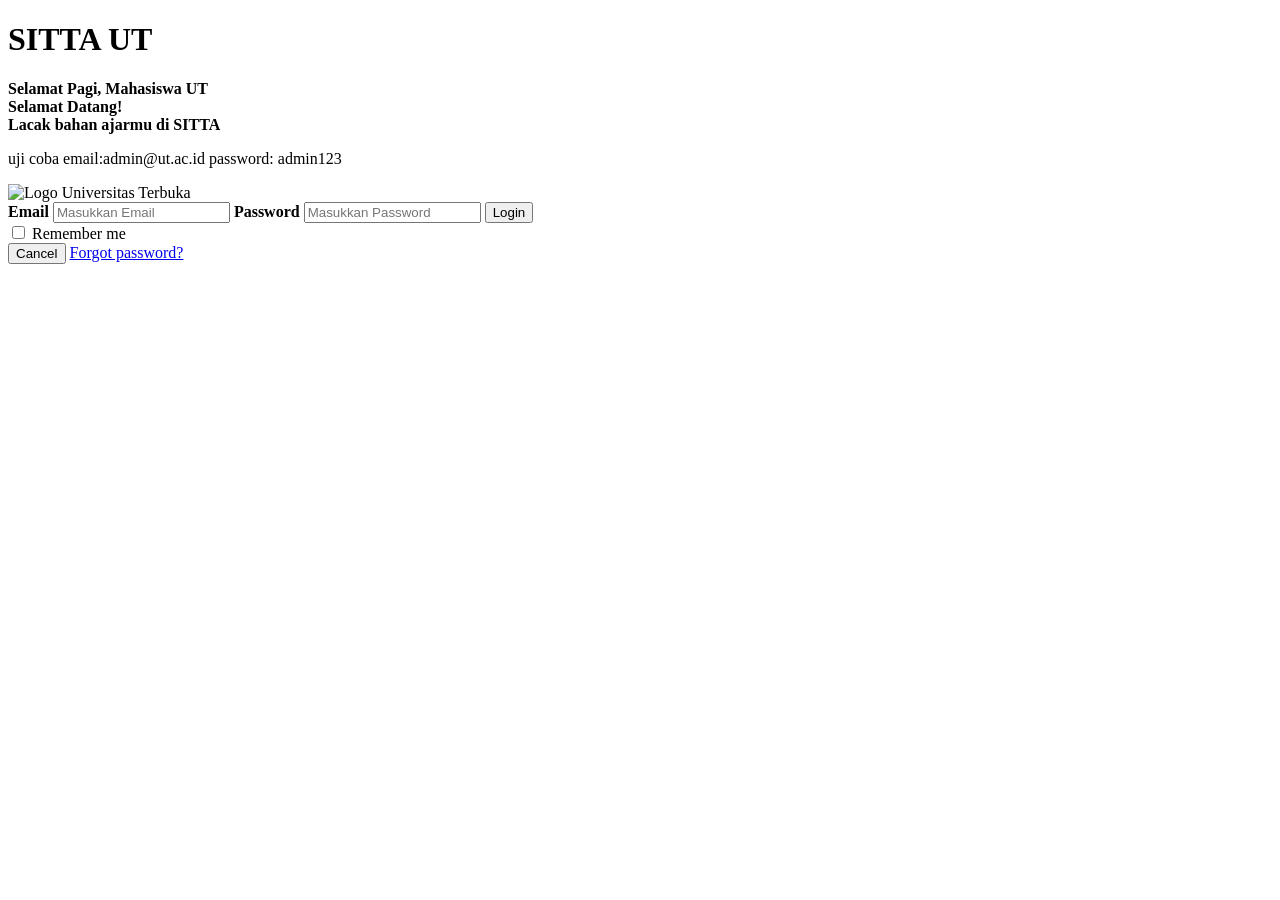
==== dashboard.html @ 77b94b1d "Add files via upload" ====
<!DOCTYPE html>
<html lang="id">
<head>
  <meta charset="UTF-8">
  <meta name="viewport" content="width=device-width, initial-scale=1.0, user-scalable=yes">
  <title>Dashboard SITTA</title>
  <link rel="stylesheet" href="CSS/style.css">
  <link rel="stylesheet" href="https://cdnjs.cloudflare.com/ajax/libs/font-awesome/6.0.0-beta3/css/all.min.css">
</head>
<body>
<div class="main-container">
  <div class="glass-card header-card">
    <div style="display: flex; align-items: center; justify-content: center; gap: 15px; flex-wrap: wrap;">
      <img src="Assets/logo-ut.png" alt="Logo UT" style="height: 60px;">
      <h2>SITTA UT</h2>
    </div>
    <p id="greetingDashboard" class="greeting-message" style="font-size: 1.4rem;"></p>
    <p class="subtitle">Kelola dan lacak bahan ajar Anda</p>
  </div>

  <div class="menu-grid">
    <a href="stok.html" class="menu-item glass-card"><i class="fas fa-boxes"></i><span>Stok Bahan Ajar</span></a>
    <a href="tracking.html" class="menu-item glass-card"><i class="fas fa-truck"></i><span>Lacak Pengiriman</span></a>
    <a class="menu-item glass-card"><i class="fas fa-user-graduate"></i><span>Profil Saya</span></a>
    <a class="menu-item glass-card"><i class="fas fa-boxes"></i><span>Histori Transaksi</span></a>
    <button id="logoutBtn" class="menu-item glass-card" style="background: rgba(255,80,80,0.2);"><i class="fas fa-sign-out-alt"></i><span>Logout</span></button>
  </div>

  <div class="glass-card" style="text-align: center;">
    <p style="color: white;">📘 Sistem Informasi Bahan Ajar Terpadu</p>
  </div>
</div>

<script>
  const userEmail = localStorage.getItem('sitta_user_email');
  if (!userEmail) window.location.href = "index.html";

  const greetingEl = document.getElementById('greetingDashboard');
  if (greetingEl) {
    const hour = new Date().getHours();
    let text = hour<12 ? 'Selamat Pagi' : (hour<15 ? 'Selamat Siang' : (hour<18 ? 'Selamat Sore' : 'Selamat Malam'));
    let name = userEmail.split('@')[0];
    greetingEl.innerText = `${text}, ${name}!`;
  }

  document.getElementById('logoutBtn')?.addEventListener('click', () => {
    localStorage.removeItem('sitta_user_email');
    localStorage.removeItem('sitta_remembered_email');
    alert('Logout berhasil');
    window.location.href = "index.html";
  });
</script>
</body>
</html>
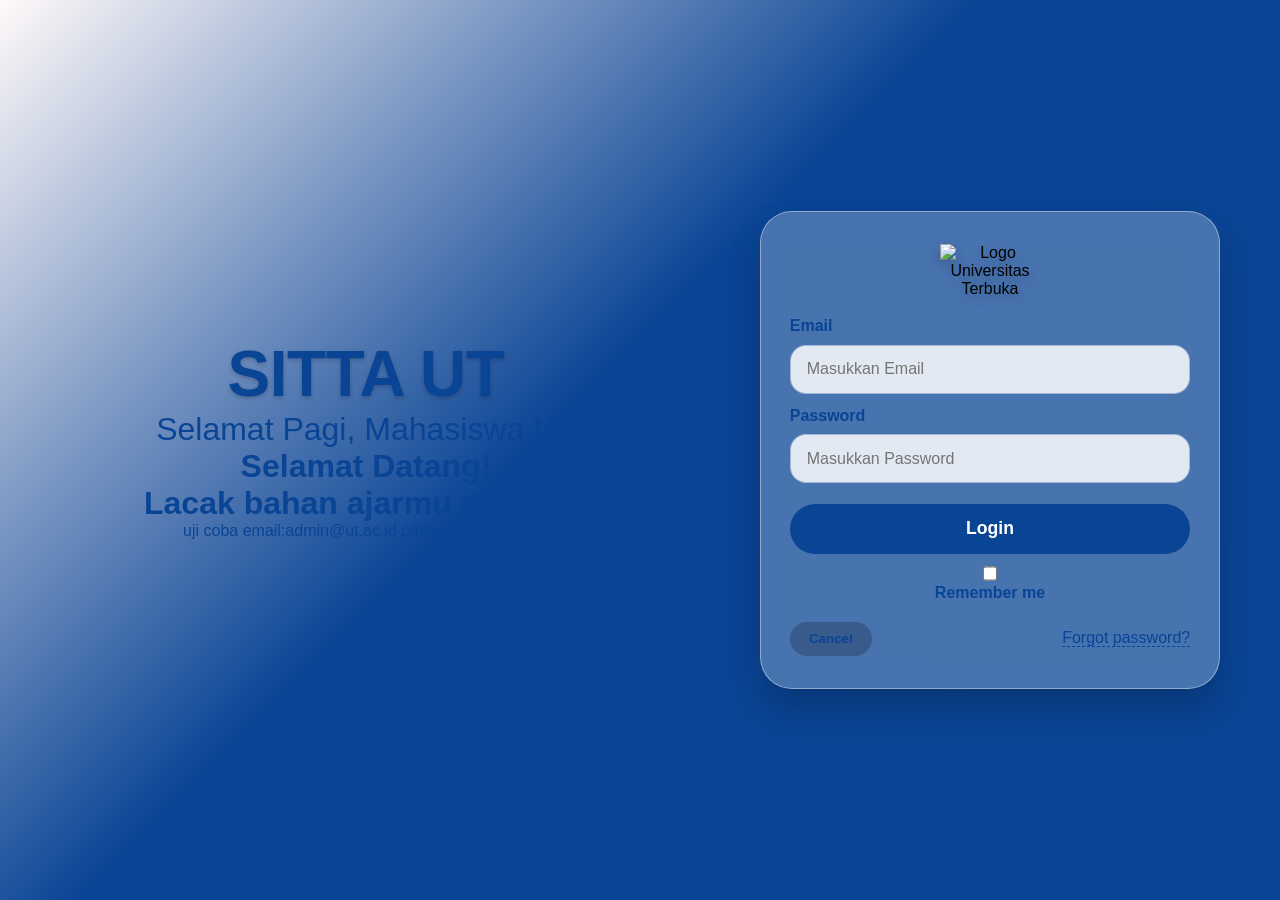
==== commit 9244b2db: "dashboard.html" ====
--- a/dashboard.html
+++ b/dashboard.html
@@ -4,7 +4,7 @@
   <meta charset="UTF-8">
   <meta name="viewport" content="width=device-width, initial-scale=1.0, user-scalable=yes">
   <title>Dashboard SITTA</title>
-  <link rel="stylesheet" href="CSS/style.css">
+  <link rel="stylesheet" href="style.css">
   <link rel="stylesheet" href="https://cdnjs.cloudflare.com/ajax/libs/font-awesome/6.0.0-beta3/css/all.min.css">
 </head>
 <body>
@@ -51,4 +51,4 @@
   });
 </script>
 </body>
-</html>+</html>
--- a/style.css
+++ b/style.css
@@ -0,0 +1,596 @@
+/* ========== ROOT VARIABEL (WARNA DASAR TETAP) ========== */
+:root {
+    --blue-ut: #0A4595;
+    --blue-mid: rgb(10, 68, 149);
+    --white-bg: #FFF9F9;
+    --glass: rgba(255, 255, 255, 0.25);
+    --glass-border: rgba(255, 255, 255, 0.4);
+    --gold: #FFD700;
+    --green-success: #007e17;
+    --red-low: #ff6b6b;
+    --text-shadow: 0 2px 4px rgba(0,0,0,0.2);
+}
+
+/* ========== RESET & GLOBAL ========== */
+* {
+    margin: 0;
+    padding: 0;
+    box-sizing: border-box;
+    font-family: 'Segoe UI', Arial, Helvetica, sans-serif;
+}
+
+body {
+    min-height: 100vh;
+    background: linear-gradient(135deg, var(--white-bg) 0%, var(--blue-mid) 45%, var(--blue-ut) 100%);
+    background-attachment: fixed;
+    display: flex;
+    justify-content: center;
+    align-items: center;
+    padding: 2rem 1rem;
+}
+
+/* Container umum untuk semua halaman */
+.main-container {
+    width: 100%;
+    max-width: 1300px;
+    margin: 0 auto;
+    display: flex;
+    flex-direction: column;
+    gap: 2rem;
+}
+
+/* ========== GLASS CARD / POP-UP BOX (UNTUK LOGIN) ========== */
+.glass-card, .gradient-box, .glass-box {
+    background: var(--glass);
+    backdrop-filter: blur(15px);
+    -webkit-backdrop-filter: blur(15px);
+    border: 1px solid var(--glass-border);
+    border-radius: 2rem;
+    padding: 2rem;
+    box-shadow: 0 20px 35px rgba(0, 0, 0, 0.2);
+    transition: transform 0.2s ease, box-shadow 0.2s ease;
+}
+
+.glass-card:hover, .gradient-box:hover, .glass-box:hover {
+    transform: translateY(-3px);
+    box-shadow: 0 25px 40px rgba(0, 0, 0, 0.25);
+}
+
+/* ========== LOGIN FORM ========== */
+#parentDIV {
+    text-align: center;
+    margin-bottom: 1.5rem;
+    padding: 1rem 8rem;
+    color: var(--blue-mid);
+}
+
+#parentDIV .greeting-message {
+    color: var(--blue-mid);
+}
+
+#parentDIV h1 {
+    font-size: 4rem;
+    color: var(--blue-mid);
+    text-shadow: var(--text-shadow);
+    letter-spacing: -0.5px;
+}
+
+#parentDIV b {
+    color: var(--blue-mid)(255, 255, 255, 0.9);
+    font-size: 2rem;
+}
+
+.gradient-box {
+    max-width: 460px;
+    width: 90%;
+    margin: 0 auto;
+    padding: 2rem 1.8rem;
+    text-align: center;
+}
+
+.imgcontainer {
+    margin-bottom: 1.2rem;
+}
+
+.logo-ut {
+    max-width: 100px;
+    width: 100%;
+    height: auto;
+    filter: drop-shadow(0 4px 6px rgba(0,0,0,0.2));
+}
+
+#loginForm .container {
+    display: flex;
+    flex-direction: column;
+    gap: 0.8rem;
+    margin-bottom: 1.2rem;
+}
+
+#loginForm label {
+    text-align: left;
+    font-weight: 600;
+    color: var(--blue-mid);
+    margin-bottom: -0.2rem;
+}
+
+#loginForm input {
+    width: 100%;
+    padding: 0.9rem 1rem;
+    background: rgba(255, 255, 255, 0.85);
+    border: 1px solid rgba(10, 69, 149, 0.3);
+    border-radius: 1rem;
+    font-size: 1rem;
+    outline: none;
+    transition: all 0.2s;
+}
+
+#loginForm input:focus {
+    border-color: var(--blue-ut);
+    background: white;
+    box-shadow: 0 0 0 3px rgba(10, 69, 149, 0.2);
+}
+
+#loginForm button[type="submit"] {
+    background: var(--blue-ut);
+    color: white;
+    border: none;
+    padding: 0.9rem;
+    font-size: 1.1rem;
+    font-weight: bold;
+    border-radius: 2rem;
+    cursor: pointer;
+    transition: background 0.2s, transform 0.1s;
+    margin-top: 0.5rem;
+}
+
+#loginForm button[type="submit"]:hover {
+    background: #0c5bb5;
+}
+
+.remember-me {
+    align-items: right;
+    gap: 0rem;
+    margin-top: 0rem;
+}
+
+.remember-me input {
+    width: 50%;
+    transform: scale(1.1);
+}
+
+.footer-form {
+    display: flex;
+    justify-content: space-between;
+    align-items: baseline;
+    margin-top: 1.2rem;
+    flex-wrap: wrap;
+    gap: 0.8rem;
+}
+
+.cancelbtn {
+    background: rgba(0, 0, 0, 0.2);
+    border: none;
+    padding: 0.6rem 1.2rem;
+    border-radius: 2rem;
+    color: var(--blue-mid);
+    font-weight: 600;
+    cursor: pointer;
+    transition: background 0.2s;
+}
+
+.cancelbtn:hover {
+    background: rgba(0, 0, 0, 0.35);
+}
+
+.psw a {
+    color: var(--blue-mid);
+    text-decoration: none;
+    font-weight: 500;
+    border-bottom: 1px dashed;
+}
+
+.psw a:hover {
+    color: var(--blue-ut);
+}
+
+/* ========== HEADER & GREETING (DASHBOARD) ========== */
+.header-card {
+    text-align: center;
+    background: rgba(255, 255, 255, 0.3);
+    backdrop-filter: blur(8px);
+    border-radius: 2rem;
+    padding: 1.5rem;
+}
+
+.header-card h2 {
+    font-size: 2rem;
+    font-weight: 800;
+    color: white;
+    text-shadow: var(--text-shadow);
+}
+
+.greeting-message {
+    font-size: 1.3rem;
+    font-weight: 500;
+    color: #fff9c4;
+}
+
+.subtitle {
+    font-size: 1rem;
+    opacity: 0.9;
+}
+
+/* ========== MENU GRID (DASHBOARD) ========== */
+.menu-grid {
+    display: grid;
+    grid-template-columns: repeat(auto-fit, minmax(180px, 1fr));
+    gap: 1.8rem;
+    margin: 1rem 0;
+}
+
+.menu-item {
+    background: rgba(255, 255, 255, 0.1);
+    backdrop-filter: blur(4px);
+    padding: 1.8rem 1rem;
+    border-radius: 1.8rem;
+    text-align: center;
+    text-decoration: none;
+    transition: all 0.3s cubic-bezier(0.2, 0.9, 0.4, 1.1);
+    border: 1px solid rgba(255, 255, 255, 0.2);
+    cursor: pointer;
+    display: flex;
+    flex-direction: column;
+    align-items: center;
+}
+
+.menu-item i {
+    font-size: 2.5rem;
+    margin-bottom: 0.8rem;
+    color: var(--gold);
+    text-shadow: 0 2px 5px rgba(0,0,0,0.2);
+}
+
+.menu-item span {
+    font-weight: 700;
+    font-size: 1.1rem;
+    color: white;
+}
+
+.menu-item:hover {
+    transform: translateY(-8px);
+    background: rgba(255, 255, 255, 0.25);
+    border-color: white;
+    box-shadow: 0 15px 25px rgba(0,0,0,0.2);
+}
+
+/* ========== TABEL STOK (STOK.HTML) ========== */
+.table-container {
+    width: 95%;
+    max-width: 1300px;
+    margin: 2rem auto;
+    padding: 1.5rem;
+}
+
+.table-header {
+    display: flex;
+    justify-content: space-between;
+    align-items: center;
+    flex-wrap: wrap;
+    gap: 1rem;
+    margin-bottom: 1.8rem;
+    color: white;
+}
+
+.btn-back {
+    background: rgba(255, 255, 255, 0.2);
+    padding: 0.6rem 1.4rem;
+    border-radius: 2rem;
+    text-decoration: none;
+    color: white;
+    font-weight: 600;
+    transition: 0.2s;
+}
+
+.btn-back:hover {
+    background: var(--gold);
+    color: var(--blue-ut);
+}
+
+.table-wrapper {
+    overflow-x: auto;
+    border-radius: 1.5rem;
+}
+
+table {
+    width: 100%;
+    border-collapse: collapse;
+    background: rgba(0, 0, 0, 0.2);
+    backdrop-filter: blur(4px);
+    color: white;
+    border-radius: 1.5rem;
+}
+
+thead {
+    background: rgba(0, 0, 0, 0.4);
+}
+
+th {
+    padding: 1rem 0.8rem;
+    font-size: 0.85rem;
+    text-transform: uppercase;
+    letter-spacing: 1px;
+}
+
+td {
+    padding: 0.9rem 0.5rem;
+    border-bottom: 1px solid rgba(255, 255, 255, 0.15);
+    text-align: center;
+    vertical-align: middle;
+}
+
+tr:hover {
+    background: rgba(255, 255, 255, 0.1);
+}
+
+.cover-wrapper img {
+    width: 55px;
+    height: auto;
+    border-radius: 8px;
+    box-shadow: 0 4px 8px rgba(0,0,0,0.3);
+}
+
+.kode {
+    font-family: monospace;
+    font-size: 0.75rem;
+    background: rgba(0,0,0,0.5);
+    padding: 0.2rem 0.5rem;
+    border-radius: 20px;
+}
+
+.badge-jenis {
+    background: var(--gold);
+    color: var(--blue-mid);
+    font-weight: bold;
+    padding: 0.2rem 0.7rem;
+    border-radius: 20px;
+    font-size: 0.75rem;
+}
+
+.stok-val {
+    font-size: 1.2rem;
+    font-weight: 800;
+}
+
+.stok-low {
+    color: var(--red-low);
+}
+
+.stok-safe {
+    color: var(--gold);
+}
+
+/* ========== TRACKING (TRACKING.HTML) ========== */
+.tracking-container {
+    max-width: 950px;
+    width: 90%;
+    margin: 0 auto;
+    padding: 1.5rem;
+}
+
+.search-section {
+    display: flex;
+    flex-wrap: wrap;
+    gap: 1rem;
+    margin-bottom: 2rem;
+    background: rgba(255, 255, 255, 0.163);
+    padding: 1.2rem;
+    border-radius: 2rem;
+    backdrop-filter: blur(5px);
+}
+
+.input-group {
+    flex: 1;
+    position: relative;
+}
+
+.input-group i {
+    position: absolute;
+    left: 1rem;
+    top: 50%;
+    transform: translateY(-50%);
+    color: var(--blue-mid);
+    font-size: 1.2rem;
+}
+
+.input-group input {
+    width: 100%;
+    padding: 0.9rem 0.9rem 0.9rem 2.8rem;
+    background: rgba(255, 255, 255, 0.838);
+    border: 1px solid rgba(255, 255, 255, 0.4);
+    border-radius: 1.5rem;
+    color: var(--blue-mid);
+    font-size: 1rem;
+}
+
+.input-group input::placeholder {
+    color: var(--blue-mid)(255, 255, 255, 0.7);
+}
+
+.btn-search {
+    background: var(--gold);
+    border: none;
+    padding: 0 2rem;
+    border-radius: 2rem;
+    font-weight: bold;
+    color: var(--blue-ut);
+    cursor: pointer;
+    transition: 0.2s;
+}
+
+.btn-search:hover {
+    background: #ffc107;
+    transform: scale(0.97);
+}
+
+.info-grid {
+    display: grid;
+    grid-template-columns: repeat(auto-fit, minmax(160px, 1fr));
+    gap: 1rem;
+    margin-bottom: 2rem;
+}
+
+.info-card {
+    background: rgba(195, 193, 193, 0.25);
+    backdrop-filter: blur(4px);
+    padding: 1rem;
+    border-radius: 1.2rem;
+}
+
+.info-card small {
+    color: var(--blue-mid);
+    font-weight: bold;
+    font-size: medium;
+    letter-spacing: 0.5px;
+}
+
+.info-card p {
+    color: var(--blue-mid);
+    margin-top: 0.3rem;
+    font-weight: bold;
+    word-break: break-word;
+}
+
+.timeline-container {
+    background: rgba(167, 167, 167, 0.2);
+    backdrop-filter: blur(5px);
+    padding: 1.8rem;
+    border-radius: 1.8rem;
+    color: var(--blue-mid);;
+    font-weight: bold;
+    font-size: medium;
+}
+
+.stepper-vertical {
+    margin-top: 1.5rem;
+    padding-left: 1.8rem;
+    position: relative;
+}
+
+.stepper-vertical::before {
+    content: '';
+    position: absolute;
+    left: 0.35rem;
+    top: 0.5rem;
+    bottom: 0.5rem;
+    width: 2px;
+    background: rgba(255, 255, 255, 0.3);
+}
+
+.step-item {
+    position: relative;
+    padding-bottom: 1.5rem;
+}
+
+.step-dot {
+    position: absolute;
+    left: -1.55rem;
+    top: 0.3rem;
+    width: 12px;
+    height: 12px;
+    background: #aaa;
+    border-radius: 50%;
+    border: 2px solid rgba(255,255,255,0.5);
+}
+
+.step-active .step-dot {
+    background: var(--green-success);
+    box-shadow: 0 0 8px var(--green-success);
+    transform: scale(1.2);
+}
+
+.step-active .step-desc {
+    color: var(--green-success);
+    font-weight: bold;
+}
+
+.step-time {
+    font-size: 0.75rem;
+    color: var(--gold);
+    display: block;
+}
+
+.step-desc {
+    margin-top: 0.2rem;
+    font-size: 0.9rem;
+}
+
+.status-badge {
+    background: var(--green-success);
+    color: var(--blue-mid);
+    padding: 0.4rem 0.8rem;
+    border-radius: 30px;
+    font-size: 1rem;
+    font-weight: bold;
+    display: inline-block;
+}
+
+.error-msg {
+    background: rgba(197, 12, 12, 0.858);
+    padding: 1.2rem;
+    border-radius: 1.5rem;
+    color: #ffc2c2;
+    text-align: center;
+}
+
+/* ========== RESPONSIVE (Mobile Friendly) ========== */
+@media (max-width: 768px) {
+    body {
+        padding: 1rem;
+    }
+    .gradient-box {
+        padding: 1.5rem;
+    }
+    .menu-grid {
+        grid-template-columns: 1fr 1fr;
+        gap: 1rem;
+    }
+    .menu-item {
+        padding: 1.2rem 0.5rem;
+    }
+    .menu-item i {
+        font-size: 2rem;
+    }
+    .table-container {
+        width: 100%;
+        padding: 0.5rem;
+    }
+    th, td {
+        padding: 0.6rem 0.3rem;
+        font-size: 0.75rem;
+    }
+    .search-section {
+        flex-direction: column;
+    }
+    .btn-search {
+        padding: 0.7rem;
+    }
+    .info-grid {
+        grid-template-columns: 1fr 1fr;
+    }
+    .step-desc {
+        font-size: 0.8rem;
+    }
+}
+
+@media (max-width: 480px) {
+    .menu-grid {
+        grid-template-columns: 1fr;
+    }
+    .footer-form {
+        flex-direction: column;
+        align-items: center;
+    }
+    #parentDIV h1 {
+        font-size: 2rem;
+    }
+}
